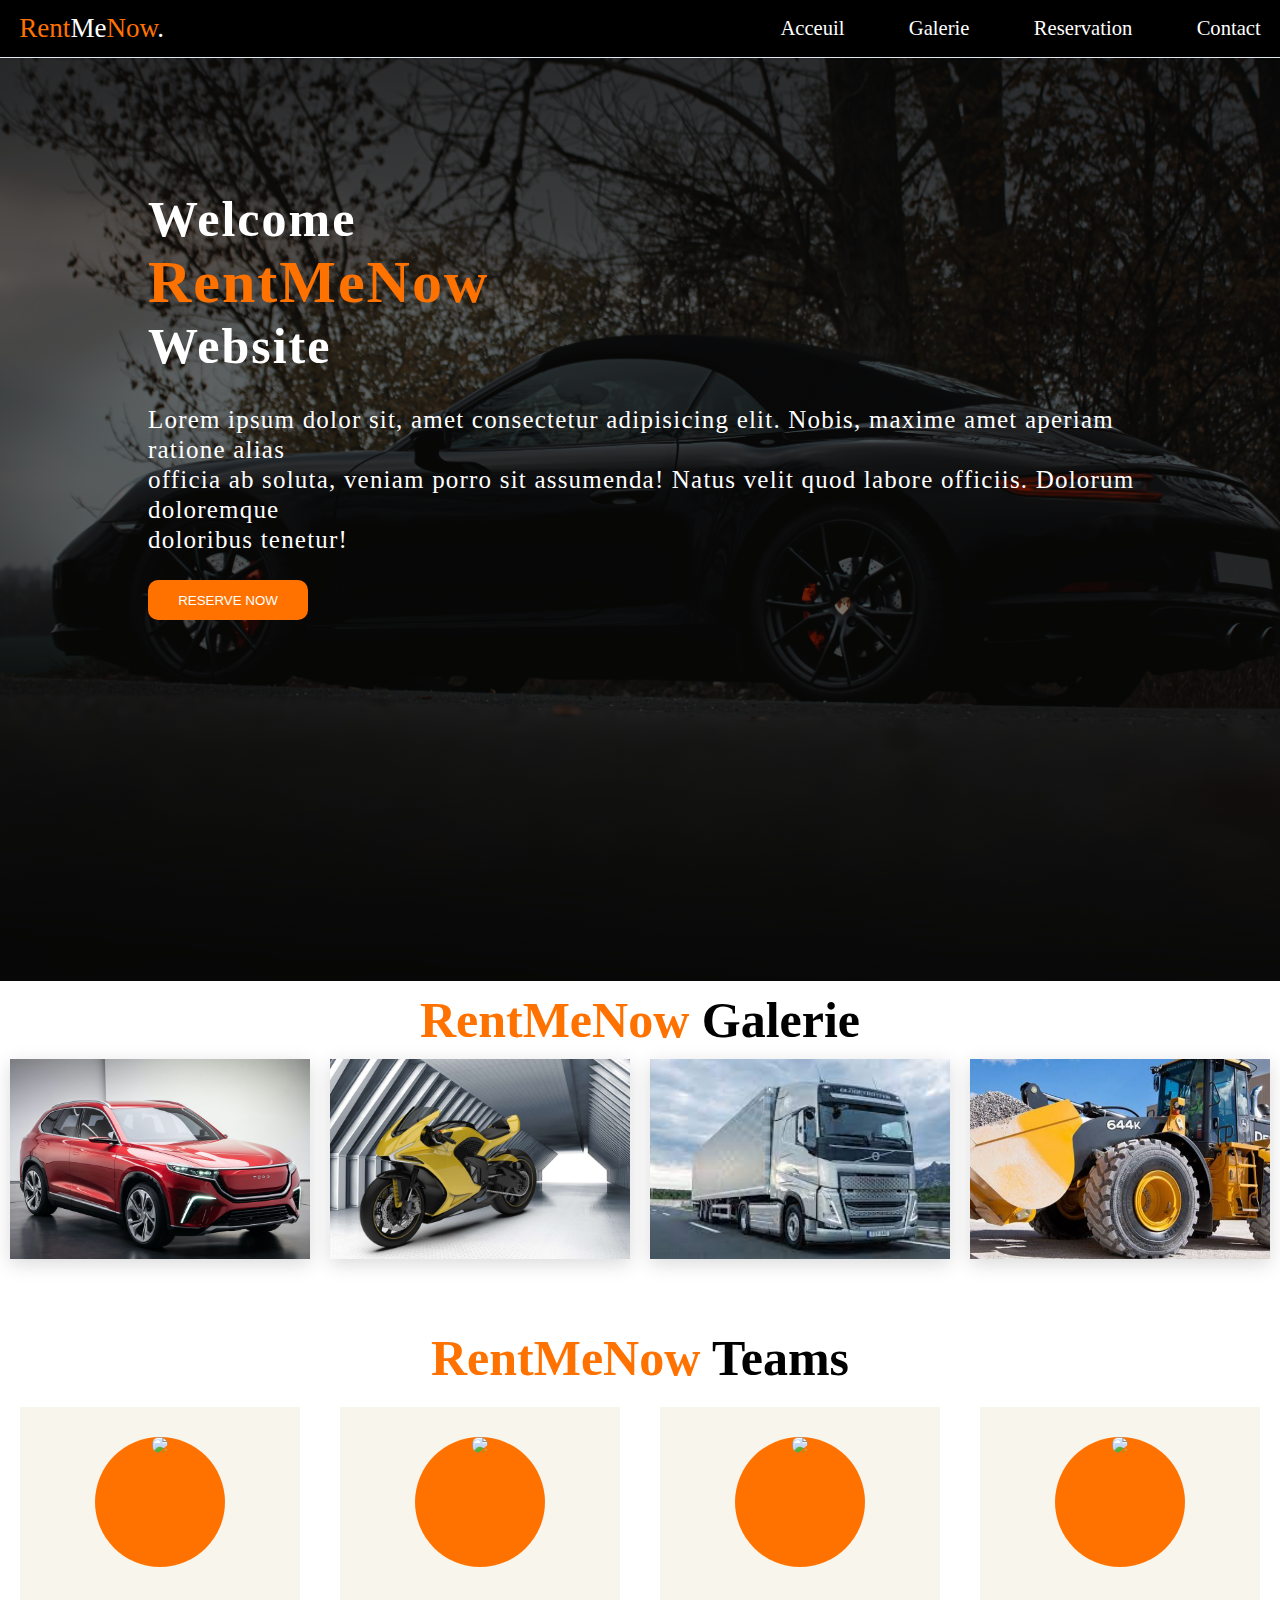
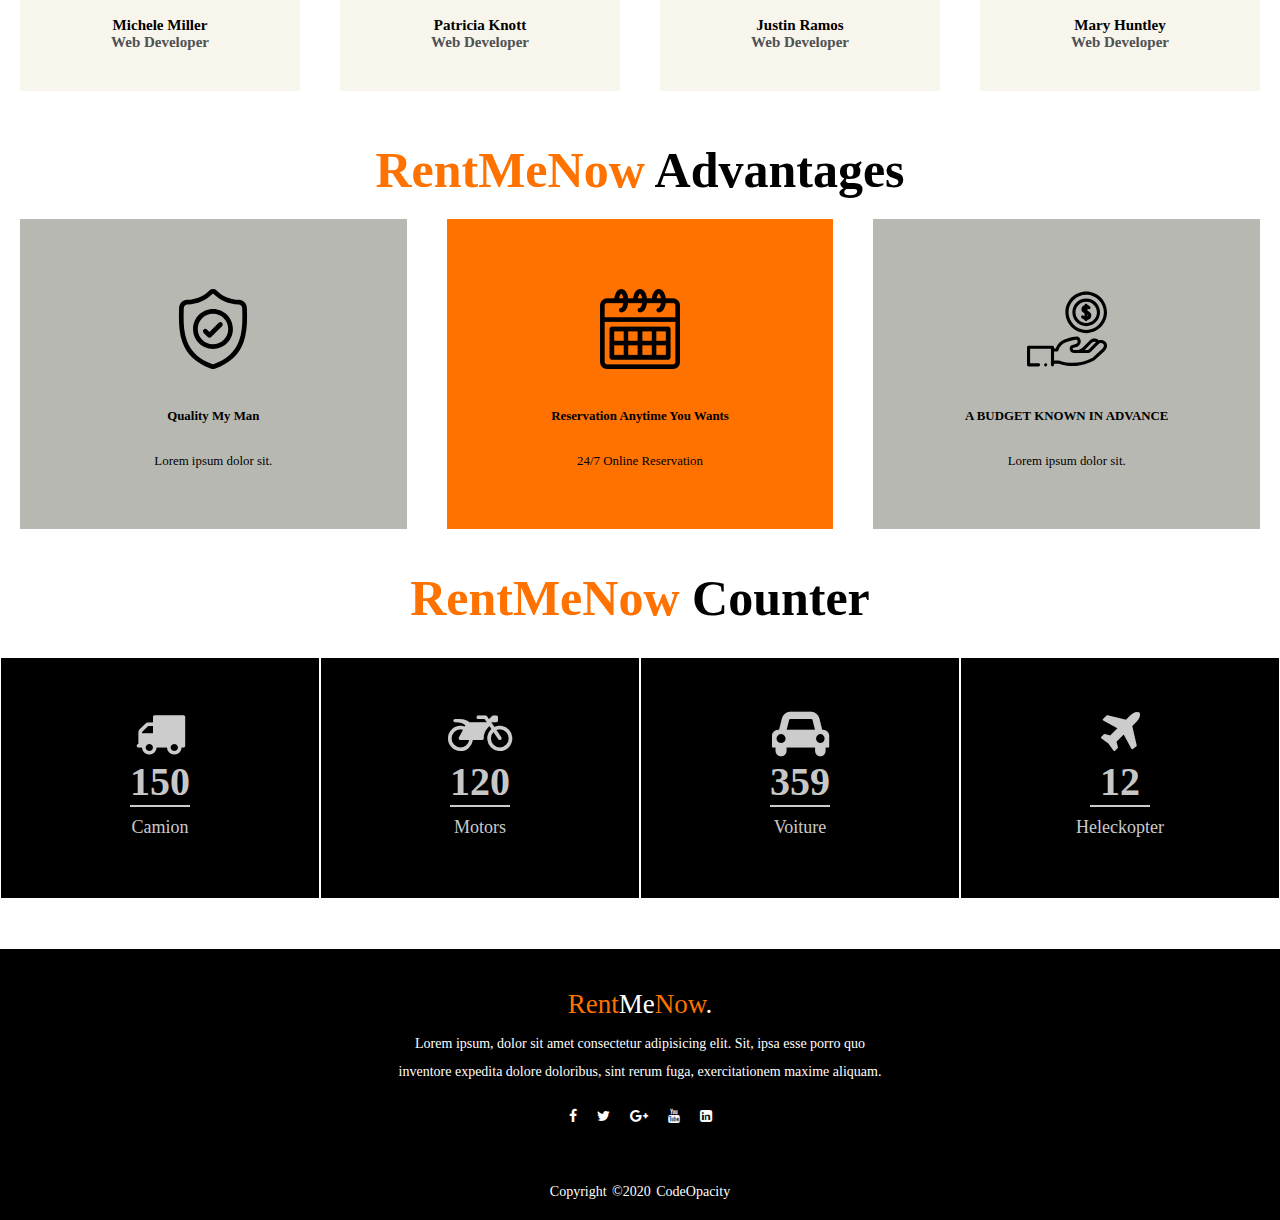
==== index.html @ 8b09c970 "add" ====
<!DOCTYPE html>
<html lang="en">

<head>
    <!-- Primary Meta Tags -->
    <title>RentMeNow</title>
    <meta name="title" content="RentMeNow">
    <meta name="description"
        content="Site web de location des Vehicules,Voitures,Moto,Camoin,chantier,Engin de chantier,Utilitaire">

    <!-- Open Graph / Facebook -->
    <meta property="og:type" content="website">
    <meta property="og:url" content="https://metatags.io/">
    <meta property="og:title" content="RentMeNow">
    <meta property="og:description"
        content="Site web de location des Vehicules,Voitures,Moto,Camoin,chantier,Engin de chantier,Utilitaire">
    <meta property="og:image"
        content="https://metatags.io/assets/meta-tags-16a33a6a8531e519cc0936fbba0ad904e52d35f34a46c97a2c9f6f7dd7d336f2.png">

    <!-- Twitter -->
    <meta property="twitter:card" content="summary_large_image">
    <meta property="twitter:url" content="https://metatags.io/">
    <meta property="twitter:title" content="RentMeNow">
    <meta property="twitter:description"
        content="Site web de location des Vehicules,Voitures,Moto,Camoin,chantier,Engin de chantier,Utilitaire">
    <meta property="twitter:image"
        content="https://metatags.io/assets/meta-tags-16a33a6a8531e519cc0936fbba0ad904e52d35f34a46c97a2c9f6f7dd7d336f2.png">
    <meta charset="UTF-8">
    <meta http-equiv="X-UA-Compatible" content="IE=edge">
    <meta name="viewport" content="width=device-width, initial-scale=1.0">
    <title>Document</title>
    <link rel="stylesheet" href="./css/style.css ">
    <link rel="stylesheet" href="./css/Other.css">
    <link rel="stylesheet" href="https://stackpath.bootstrapcdn.com/font-awesome/4.7.0/css/font-awesome.min.css"
        integrity="sha384-wvfXpqpZZVQGK6TAh5PVlGOfQNHSoD2xbE+QkPxCAFlNEevoEH3Sl0sibVcOQVnN" crossorigin="anonymous">


    <!-- <link rel="stylesheet" href="/css/acceuil.css"> -->
    <script src="https://kit.fontawesome.com/a076d05399.js"></script>


</head>

<body>
    <div class="body">
        <header class="header">
            <nav class="navbar">
                <a href="#" class="nav-logo">Rent<span>Me</span>Now<span>.</span></a>
                <ul class="nav-menu">
                    <li class="nav-item">
                        <a href="#" class="nav-link">Acceuil</a>
                    </li>
                    <li class="nav-item">
                        <a href="galerie.html" class="nav-link">Galerie</a>
                    </li>
                    <li class="nav-item">
                        <a href="reservation.html" class="nav-link">Reservation</a>
                    </li>
                    <li class="nav-item">
                        <a href="contact.html" class="nav-link">Contact</a>
                    </li>
                </ul>
                <div class="hamburger">
                    <!-- <span class="bar"></span> -->
                    <span class="bar"></span>
                    <span class="bar"></span>
                </div>
            </nav>
        </header>
        <div class="content">
            <h1>Welcome <br><span>RentMeNow</span><br>Website</h1>
            <p class="par">Lorem ipsum dolor sit, amet consectetur adipisicing elit. Nobis, maxime amet aperiam ratione
                alias<br>
                officia ab soluta, veniam porro sit assumenda! Natus velit quod labore officiis. Dolorum doloremque<br>
                doloribus tenetur!</p>
            <button class="cn"><a href="reservation.html">RESERVE NOW</a></button>
        </div>
    </div>
    <div class="section2">
        <h1><span>RentMeNow</span> Galerie</h1>
        <div class="main">
            <a href="/pages/galerie.html#voiture">
                <div class="div1">
                    <div class="contenant">
                        <img src="/images/2.jpg" alt="image">
                        <div class="texte_centrer image__overlay">
                            <div class="image__title">Dacia</div>
                            <p class="image__description">Lorem, ipsum dolor adipisicing elit.</p>
                        </div>
                    </div>
                </div>
            </a>
            <a href="/pages/galerie.html#moto">
                <div class="div1">
                    <div class="contenant">
                        <img src="/images/moto1.jpg" alt="image">
                        <div class="texte_centrer image__overlay">
                            <div class="image__title">Moto</div>
                            <p class="image__description">Lorem, ipsum dolor adipisicing elit.</p>
                        </div>
                    </div>
                </div>
            </a>
            <a href="/pages/galerie.html#camion">
                <div class="div1">
                    <div class="contenant">
                        <img src="/images/camion.jfif" alt="image">
                        <div class="texte_centrer image__overlay">
                            <div class="image__title">Camion</div>
                            <p class="image__description">Lorem, ipsum dolor adipisicing elit.</p>
                        </div>
                    </div>
                </div>
            </a>
            <a href="/pages/galerie.html#chantier">
                <div class="div1">
                    <div class="contenant">
                        <img src="/images/engin de chantier.jpeg" alt="image">
                        <div class="texte_centrer image__overlay">
                            <div class="image__title">Chantier</div>
                            <p class="image__description">Lorem, ipsum dolor adipisicing elit.</p>
                        </div>
                    </div>
                </div>
            </a>
        </div>
    </div>
    <div class="container">
        <h1 class="titre"><span class="pssudo">RentMeNow</span> Teams</h1>
        <div class=" all">
            <div class="row1">
                <div class="our-team">
                    <div class="picture">
                        <img class="img-fluid" src="https://picsum.photos/130/130?image=1027">
                    </div>
                    <div class="team-content">
                        <h3 class="name">Michele Miller</h3>
                        <h4 class="title">Web Developer</h4>
                    </div>

                </div>
            </div>
            <div class="row1">
                <div class="our-team">
                    <div class="picture">
                        <img class="img-fluid" src="https://picsum.photos/130/130?image=839">
                    </div>
                    <div class="team-content">
                        <h3 class="name">Patricia Knott</h3>
                        <h4 class="title">Web Developer</h4>
                    </div>
                </div>
            </div>
            <div class="row1">
                <div class="our-team">
                    <div class="picture">
                        <img class="img-fluid" src="https://picsum.photos/130/130?image=856">
                    </div>
                    <div class="team-content">
                        <h3 class="name">Justin Ramos</h3>
                        <h4 class="title">Web Developer</h4>
                    </div>
                </div>
            </div>
            <div class="row1">
                <div class="our-team">
                    <div class="picture">
                        <img class="img-fluid" src="https://picsum.photos/130/130?image=836">
                    </div>
                    <div class="team-content">
                        <h3 class="name">Mary Huntley</h3>
                        <h4 class="title">Web Developer</h4>
                    </div>
                    <ul class="social">
                </div>
            </div>
        </div>
    </div>

    <section class="advantages">
        <h1><span>RentMeNow</span> Advantages</h1>
        <div class="items">
            <div class="item">
                <img src="/images/icons/shield.svg" alt="Shield Icon"></img>
                <h4>
                    Quality My Man
                </h4>
                <p>Lorem ipsum dolor sit.</p>

            </div>
            <div class="item ITEM">
                <img src="/images/icons/calendar.png" alt="calendar"></img>
                <h4>Reservation Anytime You Wants</h4>
                <p>24/7 Online Reservation</p>

            </div>
            <div class="item">
                <img src="/images/icons/hand.svg" alt="ICON"></img>
                <h4>
                    A BUDGET KNOWN IN ADVANCE
                </h4>
                <p>Lorem ipsum dolor sit.</p>

            </div>
        </div>

    </section>

    <div id="projectFacts" class="sectionClass">
        <h1><span>RentMeNow</span> Counter</h1>
        <div class="fullWidth eight columns">
            <div class="projectFactsWrap ">
                <div class="item wow fadeInUpBig animated animated">

                    <i class="fa fa-truck"></i>
                    <p id="number1" class="number">150</p>
                    <span></span>
                    <p>Camion</p>
                </div>
                <div class="item wow fadeInUpBig animated animated">
                    <i class="	fa fa-motorcycle"></i>
                    <p id="number2" class="number">120</p>
                    <span></span>
                    <p>Motors</p>
                </div>
                <div class="item wow fadeInUpBig animated animated">
                    <i class="	fa fa-automobile"></i>
                    <p id="number3" class="number">359</p>
                    <span></span>
                    <p>Voiture</p>
                </div>
                <div class="item wow fadeInUpBig animated animated">
                    <i class="	fa fa-plane"></i>
                    <p id="number4" class="number">12</p>
                    <span></span>
                    <p>Heleckopter</p>
                </div>
            </div>
        </div>
    </div>



    <footer>
        <div class="footer-content">
            <a href="#" class="nav-logo">Rent<span>Me</span>Now<span>.</span></a>
            <P>Lorem ipsum, dolor sit amet consectetur adipisicing elit. Sit, ipsa esse porro quo inventore
                expedita
                dolore doloribus, sint rerum fuga, exercitationem maxime aliquam.</P>
            <ul class="sociales">
                <li><a href="#"><i class="fa fa-facebook"></i></a></li>
                <li><a href="#"><i class="fa fa-twitter"></i></a></li>
                <li><a href="#"><i class="fa fa-google-plus"></i></a></li>
                <li><a href="#"><i class="fa fa-youtube"></i></a></li>
                <li><a href="#"><i class="fa fa-linkedin-square"></i></a></li>
            </ul>
        </div>
        <div class="footer-bottom">
            <p>copyright &copy;2020 codeOpacity</p>
        </div>
    </footer>
    <script src="/js/index.js"></script>

</body>

</html>
---- css/style.css ----
/* @import url('https://fonts.googleapis.com/css2?family=Roboto:ital,wght@0,500;1,400&display=swap'); */

* {
    margin: 0;
    padding: 0;
    box-sizing: border-box;
}

html {
    font-size: 80.5%;
    /* font-family: 'Roboto', sans-serif; */
}
.body{
    width: 100%;
    background:linear-gradient(to top,rgba(0,0,0,0.5)50%,rgba(0,0,0,0.5)50%),url(/images/calvin-dahne-WX9bvBTUzB4-unsplash.jpg);
    background-position: center;
    background-size: cover;
    height:109vh;
    
}


.body .content{
    width: 80%;
    height:auto;
    margin: auto;
    color: #fff;
    position: relative;
    margin-left: auto;
    margin-right:auto;
    top: 10%;
}
.content .par{
    padding-left: 20px;
    padding-bottom: 25px;
    font-family:roboto;
    letter-spacing: 1.2px;
    line-height: 30px;
    color: #fff;
    font-size: 25px;
}
.content h1{
    font-family:'Times New Roman';
    font-size: 50px;
    padding-left: 20px;
    padding-top: 9%;
    letter-spacing: 2px;
    color: #fff;
    margin-bottom: 30px;
}
.content .cn{
    width: 160px;
    height: 40px;
    background:#ff7200;
    border: none;
    margin-bottom: 10px;
    margin-left: 20px;
    font-size: 18ox;
    border-radius: 10px;
    cursor: pointer;
    transition: .4s ease;
}
.content .cn a{
    text-decoration: none;
    color:white;
    transition: .3s ease;
}
.cn:hover{
    background-color: #fff;


}
.cn:hover a{
    color: #ff7200;
    

} 
.content span{
    color: #ff7200;
    font-size: 60px;
}
.form{
    width: 250px;
    height: 380px;
    background: linear-gradient(to top,rgba(0,0,0,.8)50%,rgba(0,0,0,.8)50%);
    position: absolute;
    top: 15%;
    left: 870px;;
    border-radius: 10px;
    padding: 25px;

}
.form h2{
    width: 220px;
    font-family: sans-serif;
    text-align: center;
    color: #ff7200;
    font-size: 22px;
    background-color: #fff;
    border-radius: 10px;
    margin: 2px;
    padding: 8px;

    
}
.form input{
    width: 240px;
    height: 35px;
    background: transparent;
    border-bottom: 1px solid #ff7200;
    border-top: none;
    border-right: none;
    border-left: none;
    color: #fff;
    font-size: 15px;
    letter-spacing: 1px;
    margin-top:30px;
    font-family: sans-serif;
}
.form input:focus{
    outline:none;
}
::placeholder{
    color: #fff;
    font-family:Arial, Helvetica, sans-serif;
}
.btnn{
    width: 240px;
    height: 40px;
    background: #ff7200;
    border: none;
    margin-top: 30px;
    font-size: 18px;
    border-radius: 10px;
    cursor: pointer;
    color: #fff;
    transition: 0.4s ease;
}
.btnn:hover{
    background: #fff;
    color: #ff7200;

}
.btnn a{
    text-decoration: none;
    color: #000;
    font-weight: bold;
}
.form .link{
    font-family: Arial, Helvetica, sans-serif;
    font-size: 17px;
    padding-top: 20px;
    text-align: center;
}
.form .link a{
    text-decoration: none;
    color: #ff7200;

}
.liw{
    padding-top: 15px;
    padding-bottom:10px;
    text-align: center;
}
.icons a{
    text-decoration: none;
    color: #fff;

}
.fab{
    color: #fff;
    font-size: 30px;
    padding-left: 15px;
    padding-top: 5px;
}
.fab:hover{
    color: #ff7200;
}
#icon{
    /* display: none; */
    font-size: 50px;
    color: white;
    margin-top: 200px;
}













.main{
    margin-bottom: 40px;
    width: 100%;
    display: flex;
    /* justify-content: space-evenly; */
    justify-content: space-around;
/* justify-content: space-between; */
    flex-wrap: wrap;
    
}
.div1{
    
    width: 300px;;
    height: 200px;
    margin-bottom: 30px;
    /* border: solid 2px black; */
    background-color: #ffF;
    display: flex;
    flex-direction:column;
    
}
.section2{
    width: 100%;
    justify-content: center;
}
.section2 span{
    color: #ff7200;
}
.section2 h1{
    text-align: center;
    font-weight: bold;
    font-size: 50px;
    margin: 10px 0 10px 0px;
}
.sectionClass span{
    color: #ff7200;
}
.sectionClass h1{
    text-align: center;
    font-weight: bold;
    font-size: 50px;
}
.advantages span{
    color: #ff7200;
}
.advantages h1{
    text-align: center;
    font-weight: bold;
    font-size: 50px;
}




.contenant {
    position: relative;
    text-align: center;
    color:white;
  }
  .container span{
    color: #ff7200;
}
.container h1{
    text-align: center;
    font-weight: bold;
    font-size: 50px;
}

  .texte_centrer {
   
    background-color: rgba(22, 20, 20, 0.5);
    /* font-size: 20px; */
    /* font-weight: bold; */
    position: absolute;
    top: 50%;
    left: 50%;
    transform: translate(-50%, -50%);
    justify-content: center;
    align-items: center;
    width: 100%;
    height: 100%;
    display: flex;
    flex-direction: column
  }
  .contenant img{
    box-shadow: 0px 5px 18px rgb(0 0 0 / 15%);
    width: 300px;
    height: 200px;
    object-fit: cover;
    background-color: rgba(22, 20, 20, 0.5);
  }
  .image__overlay{
      position: absolute;
      /* top: 0;
      left: 0; */
      width: 100%;
      height: 100%;
      background: rgba(0, 0, 0, 0.6);
      color: #ffF;
      /* font-family:'Quicksand',sans-serif; */
      display: flex;
      flex-direction: column;
      align-items: center;
      justify-content: center;
      opacity:0 ;
      transition: opacity 0.5s;
  }
  .image__overlay >*{
      transition: transform 0.5s;
  }
  .image__overlay:hover{
    opacity:1.3 ;
  }
  .image__title{
      font-size: 2em;
      font-weight: bold;
  }
  .image__description{
      font-weight: 1.25em;
      margin-top: 0.25em;
  }




  .all{
    display: flex;
    flex-direction: row;
  }
  .row1{
      width:25%;
      margin: 20px ;
  }
  .our-team {
    padding: 30px 0 40px;
    margin-bottom: 30px;
    background-color: #f7f5ec;
    text-align: center;
    overflow: hidden;
    position: relative;
  }
  
  .our-team .picture {
    display: inline-block;
    height: 130px;
    width: 130px;
    margin-bottom: 50px;
    z-index: 1;
    position: relative;
  }
  
  .our-team .picture::before {
    content: "";
    width: 100%;
    height: 0;
    border-radius: 50%;
    background-color: #ff7200;
    position: absolute;
    bottom: 135%;
    right: 0;
    left: 0;
    opacity: 0.9;
    transform: scale(3);
    transition: all 0.3s linear 0s;
  }
  
  .our-team:hover .picture::before {
    height: 100%;
  }
  
  .our-team .picture::after {
    content: "";
    width: 100%;
    height: 100%;
    border-radius: 50%;
    background-color: #ff7200;
    position: absolute;
    top: 0;
    left: 0;
    z-index: -1;
  }
  
  .our-team .picture img {
    width: 100%;
    height: auto;
    border-radius: 50%;
    transform: scale(1);
    transition: all 0.9s ease 0s;
  }
  
  .our-team:hover .picture img {
    box-shadow: 0 0 0 14px #f7f5ec;
    transform: scale(0.7);
  }
  
  .our-team .title {
    display: block;
    font-size: 15px;
    color: #4e5052;
    text-transform: capitalize;
  }
  
  .our-team .social {
    width: 100%;
    padding: 0;
    margin: 0;
    background-color: #1369ce;
    position: absolute;
    bottom: -100px;
    left: 0;
    transition: all 0.5s ease 0s;
  }
  
  .our-team:hover .social {
    bottom: 0;
  }
  
  .our-team .social li {
    display: inline-block;
  }
  
  .our-team .social li a {
    display: block;
    padding: 10px;
    font-size: 17px;
    color: white;
    transition: all 0.3s ease 0s;
    text-decoration: none;
  }
  
  .our-team .social li a:hover {
    color: #1369ce;
    background-color: #f7f5ec;
  }
  





.sectionClass {
    padding: 20px 0px 50px 0px;
    position: relative;
    display: block;
  }
  
  .fullWidth {
    width: 100% !important;
    display: table;
    float: none;
    padding: 0;
    min-height: 1px;
    height: 100%;
    position: relative;
  }
  
  
  .sectiontitle {
    background-position: center;
    margin: 30px 0 0px;
    text-align: center;
    min-height: 20px;
  }
  
  .sectiontitle h2 {
    font-size: 30px;
    color: #222;
    margin-bottom: 0px;
    padding-right: 10px;
    padding-left: 10px;
  }
  
  
  .headerLine {
    width: 160px;
    height: 2px;
    display: inline-block;
    background: #101F2E;
  }
  
  
  .projectFactsWrap{
      display: flex;
    margin-top: 30px;
    flex-direction: row;
    flex-wrap: wrap;
  }
  
  
  #projectFacts .fullWidth{
    padding: 0;
  }
  
  .projectFactsWrap .item{
    width: 25%;
    height: 100%;
    padding: 50px 0px;
    text-align: center;
    border: 1px solid white;
  }
  
  .projectFactsWrap .item{
    background:black;
  }
  
  
  .projectFactsWrap .item p.number{
    font-size: 40px;
    padding: 0;
    font-weight: bold;
  }
  
  .projectFactsWrap .item p{
    color: rgba(255, 255, 255, 0.8);
    font-size: 18px;
    margin: 0;
    padding: 10px;
    font-family: 'Open Sans';
  }
  
  
  .projectFactsWrap .item span{
    width: 60px;
    background: rgba(255, 255, 255, 0.8);
    height: 2px;
    display: block;
    margin: 0 auto;
  }
  
  
  .projectFactsWrap .item i{
    vertical-align: middle;
    font-size: 50px;
    color: rgba(255, 255, 255, 0.8);
  }
  
  
  .projectFactsWrap .item:hover i, .projectFactsWrap .item:hover p{
    color: #ff7200;
  }
  
  .projectFactsWrap .item:hover span{
    background: #ff7200;
  }
  
  @media (max-width: 786px){
    .projectFactsWrap .item {
       flex: 0 0 50%;
    }
  }
  
  .advantages {
    display: flex;
    flex-direction: column;
    justify-content: center;
    /* margin: 100px 150px; */
}

.advantages .item {
    flex: 30%;
    background: #b8b8b2;
    display: flex;
    align-items: center;
    flex-direction: column;
    padding: 50px;
    margin: 20px;
    width: 100%;
}
.advantages .item h4{
    margin:20px 0;
    text-align: center;
}
.advantages .item p{
    margin:10px 0;
    text-align: center;
}
.advantages .item img {
    width: 80px;
    margin: 20px;
}
.advantages .items{
    display: flex;
    justify-content:space-around;
    flex-wrap: wrap;
   
}
.advantages .items .ITEM{
    background-color: #ff7200;
}






  
@media only screen and (max-width: 768px) {
    .content h1{
        font-size: 30px;
    }
    .content span{
        font-size: 40px;
    }
    .section2 h1{
        font-size: 30px;
    }
    
    .sectionClass h1{
        font-size: 30px;
    }
   
    .advantages h1{
        font-size: 30px;
    }
    .container h1{
        font-size: 30px;
    }
    

    .body .content{
        top:10%;
    }
    .content .par{
        font-size:16px;
    }
    .section2 h1{
        font-size: 30px;
    }
    .all{

        display: flex;
        flex-direction: column;
        flex-wrap: wrap;
        justify-content: center;
    }
    .row1{
        width: 90%;
    }
    .advantages{
        flex-direction: column;
    }
    .advantages .adv{
        width: 90%;
    }
    
}
---- css/Other.css ----
*{
    margin: 0;
    padding: 0;
    box-sizing:border-box ;
}
html {
    font-size: 80.5%;
    /* font-family: 'Roboto', sans-serif; */
}
/* header*/
.header{
    border-bottom: 1px solid #E2E8F0;
    position: fixed;
    width: 100%;
    z-index: 999;
    background-color: black;
}
li {
    list-style: none;
}

a {
    text-decoration: none;
}
.navbar {
    display: flex;
    justify-content: space-between;
    align-items: center;
    padding: 1rem 1.5rem;
}
.hamburger {
    display: none;
}

.bar {
    display: block;
    width: 25px;
    height: 3px;
    margin: 5px auto;
    -webkit-transition: all 0.3s ease-in-out;
    transition: all 0.3s ease-in-out;
    background-color: #101010;
}
.nav-menu {
    display: flex;
    justify-content: space-between;
    align-items: center;
}

.nav-item {
    margin-left: 5rem;
}

.nav-link{
    font-size: 1.6rem;
    font-weight: 400;
    color: #fff;
}

.nav-link:hover{
    color: #ff7200;
}

.nav-logo {
    font-size: 2.1rem;
    font-weight: 500;
    font-family: cursive;
    color: #ff7200;
}
span{
    color: white;
}
/*fin header*/
/*foooooooooter*/
footer{
    bottom: 0;
    left: 0;
    right: 0;
    background: #000;
    height: auto;
    width: 100%;
    font-family:"poppins";
    padding-top: 40px;
    color: #fff;
    display: flex;
    flex-direction: column;
    align-items: center;
}
.footer-content{
    display: flex;
    align-items: center;
    justify-content: center;
    flex-direction: column;
    text-align: center;
}
.footer-content h3{
    font-size: 30px;
    font-weight:500;
    text-transform: capitalize;
    line-height: 3rem;
    color:#ff7200;
} 
.footer-content p{
    color: #ffF;
    max-width: 500px;
    margin:10px auto;
    line-height: 28px;
    font-size: 14px;
    font-family:roboto;
} 
.sociales{
    list-style: none;
    display: flex;
    align-items: center;
    justify-content: center;
    margin: 1rem 0 3rem 0;
}
.sociales li{
    margin: 0 10px;
}
.sociales a{
    font: size 50px;;
    text-decoration:none;
    color: #fff;
}
.sociales a i{
    font-size: 1.1rem;
    transition: color .4s ease;
}
.sociales a:hover i{
    color:#ff7200;
}
.footer-bottom{
    background: #000;
    width: 30vh;
    padding:20px 0;
    text-align: center;
}
.footer-bottom p{
    font-size: 14px;
    word-spacing: 2px;
    text-transform:capitalize;
}
.footer-bottom span{
   text-transform: uppercase;
   opacity: .4;
   font-weight: 200;
}
/*fin fooooter*/
  
@media only screen and (max-width: 768px) {
    /*header*/
    .nav-menu {
        position: fixed;
        left: -100%;
        top: 4rem;
        /* bottom: 50%; */
        z-index: 999;
        flex-direction: column;
        background-color: #fff;
        width: 100%;
        /* border-radius: 10px; */
        text-align: center;
        transition: 0.3s;
        box-shadow:
            0 10px 27px rgba(0, 0, 0, 0.05);
    }
    .nav-link{
        font-size: 1.6rem;
        font-weight: 400;
        color: #000;
    }
    .nav-link:hover{
        font-size: 1.8rem;
        font-weight: 400;
        color: #ff7200;
    }

    .nav-menu.active {
        left: 0;
    }

    .nav-item {
        margin: 2.5rem 0;
    }

    .hamburger {
        color: white;
        background: white;
        display: block;
        cursor: pointer;
    }
    /*fin header*/
    
}
---- css/acceuil.css ----
*{
    margin: 0 ;
    padding:0 ;
}
body{
    width: 100%;
    background:linear-gradient(to top,rgba(0,0,0,0.5)50%,rgba(0,0,0,0.5)50%),url(/images/calvin-dahne-WX9bvBTUzB4-unsplash.jpg);
    background-position: center;
    background-size: cover;
    height:109vh;
    
}
/* .navbar{
    width: 1200px;
    height: 75px;
    margin: auto;
} */
.icon{
    width: 200px;
    float: left;
    height: 70px;
}
.logo{
    color: #ff7200;
    font-size: 35px;
    font-family: Arial;
    padding-left: 20px;
    float:left;
    padding-top: 10px;



}
.menu{
    width: 400px;
    float:left;
    height: 70px;

}
ul{
    float: left;
    display: flex;
    justify-content: center;
    align-items: center;
}
ul li{
    list-style: none;
    margin-left: 62px;
    margin-top: 27px;
    font-size: 14px;

}
ul li a{
    text-decoration: none;
    color: #fff;
    font-family: arial;
    font-weight: bold;
    transition: 0.4s ease-in-out;
}
ul li a:hover{
    color:#ff7200;
}
.search{
    width: 330px;
    float: left;
    margin-left: 270px;
    /* margin-top:10px; */

}
.srch{
    font-family: 'Times New Roman';
    width: 200px;
    height: 40px;
    background:transparent;
    border:1px solid #ff7200;
    margin-top :13px;
    color: #fff;
    border-right: none;
    font-size: 16px;
    float:left;
    padding: 1Opx;
    border-bottom-left-radius: 5px;
    border-top-left-radius: 5px;

}
.btn{
    width: 100px;
    height: 40px;
    background:#ff7200;
    border: 2px solid #ff7200;
    margin-top: 13px;
    color: #fff;
    font-size: 15px;
    border-bottom-right-radius: 5px;
    border-top-right-radius: 5px;

}
.btn:focus{
    outline: :none;
}
.srch:focus{
    outline: none;
}.content{
    width: 1200px;
    height:auto;
    margin: auto;
    color: #fff;
    position: relative;
}
.content .par{
    padding-left: 20px;
    padding-bottom: 25px;
    font-family: arial;
    letter-spacing: 1.2px;
    line-height: 30px;
}
.content h1{
    font-family:'Times New Roman';
    font-size: 30px;
    padding-left: 20px;
    padding-top: 9%;
    letter-spacing: 2px;
}
.content .cn{
    width: 160px;
    height: 40px;
    background:#ff7200;
    border: none;
    margin-bottom: 10px;
    margin-left: 20px;
    font-size: 18ox;
    border-radius: 10px;
    cursor: pointer;
    transition: .4s ease;
}
.content .cn a{
    text-decoration: none;
    color:#000;
    transition: .3s ease;
}
.cn:hover{
    background-color: #fff;

}
.content span{
    color: #ff7200;
    font-size: 35px;
}
.form{
    width: 250px;
    height: 380px;
    background: linear-gradient(to top,rgba(0,0,0,.8)50%,rgba(0,0,0,.8)50%);
    position: absolute;
    top: 15%;
    left: 870px;;
    border-radius: 10px;
    padding: 25px;

}
.form h2{
    width: 220px;
    font-family: sans-serif;
    text-align: center;
    color: #ff7200;
    font-size: 22px;
    background-color: #fff;
    border-radius: 10px;
    margin: 2px;
    padding: 8px;

    
}
.form input{
    width: 240px;
    height: 35px;
    background: transparent;
    border-bottom: 1px solid #ff7200;
    border-top: none;
    border-right: none;
    border-left: none;
    color: #fff;
    font-size: 15px;
    letter-spacing: 1px;
    margin-top:30px;
    font-family: sans-serif;
}
.form input:focus{
    outline: :none;
}
::placeholder{
    color: #fff;
    font-family:Arial, Helvetica, sans-serif;
}
.btnn{
    width: 240px;
    height: 40px;
    background: #ff7200;
    border: none;
    margin-top: 30px;
    font-size: 18px;
    border-radius: 10px;
    cursor: pointer;
    color: #fff;
    transition: 0.4s ease;

}
.btnn:hover{
    background: #fff;
    color: #ff7200;

}
.btnn a{
    text-decoration: none;
    color: #000;
    font-weight: bold;
}
.form .link{
    font-family: Arial, Helvetica, sans-serif;
    font-size: 17px;
    padding-top: 20px;
    text-align: center;
}
.form .link a{
    text-decoration: none;
    color: #ff7200;

}
.liw{
    padding-top: 15px;
    padding-bottom:10px;
    text-align: center;
}
.icons a{
    text-decoration: none;
    color: #fff;

}
.fab{
    color: #fff;
    font-size: 30px;
    padding-left: 15px;
    padding-top: 5px;
}
.fab:hover{
    color: #ff7200;
}
#icon{
    /* display: none; */
    font-size: 50px;
    color: white;
    margin-top: 200px;
}
/* .navbar{
    background-color: black;
} */
.navbar-mobile{
    display: none;
}
.toggle-button{
    position: absolute;
    top: .75rem;
    right: 1rem;
    display: flex;
    flex-direction: column;
    justify-content:space-between;
    width: 3Opx;
    height: 21px;
}
.toggle-button .bar{
    height: 3px;
    width: 100%;
    background-color: #fff;
    border-radius: 10px;
}
@media screen and (max-width:480px){
    .h1{
        padding-top: 40%;
    }
    /* .navbar{
        /* display: none; */
    } */
    .navbar-mobile{
        display:block;
    }
    #icon{
        font-size: 50px;
        color: white;
        margin-top: 200px;
    }
    .form{
        width: 250px;
        height: 380px;
        background: linear-gradient(to top,rgba(0,0,0,.8)50%,rgba(0,0,0,.8)50%);
        position: absolute;
        top: 50%;
        margin-left: 10px;
        /* left: 870px;; */
        border-radius: 10px;
        padding: 25px;
    
    }
    .main{
        width: 100%;
        background:linear-gradient(to top,rgba(0,0,0,0.5)50%,rgba(0,0,0,0.5)50%),url(/images/vincent-guth-vL8pQQERCwg-unsplash.jpg);
        background-position: center;
        background-size: cover;
        height:800px;
        
    }
    .search{
        display: none;
    }
    .h1{
        padding-top: 40%;
    }
    
.menu{
    width: 400px;
    float:left;
    height: 70px;

}
ul{
    margin-top: 20%;
    width: fit-content;
    display: flex;
    flex-direction: column;
    justify-content: center;
    /* align-items: center; */
}
.menu-mobile ul li{
    list-style: none;
    /* margin-left: 62px; */
    margin-top: 27px;
    font-size: 14px;

}
.menu-mobile ul li a{
    text-decoration: none;
    color: #fff;
    font-family: arial;
    font-weight: bold;
    transition: 0.4s ease-in-out;
}
.menu-mobile ul li a:hover{
    color:#ff7200;
}   
.menu-mobile{
    position:fixed;
    left: 0px;
    text-align: center;
    top:0px;
    width: 100vw;
    height: 100vh;
    background-color: black;
    z-index: 999;

}
.icon-bar{
    color: white;
    font-size: 50px;

}
.content{
    width: 100%;
    
}
.toggle-button{
    display: flex;
}
/* .navbar{
    flex-direction: column;
    align-items: flex-start;
} */




    
}
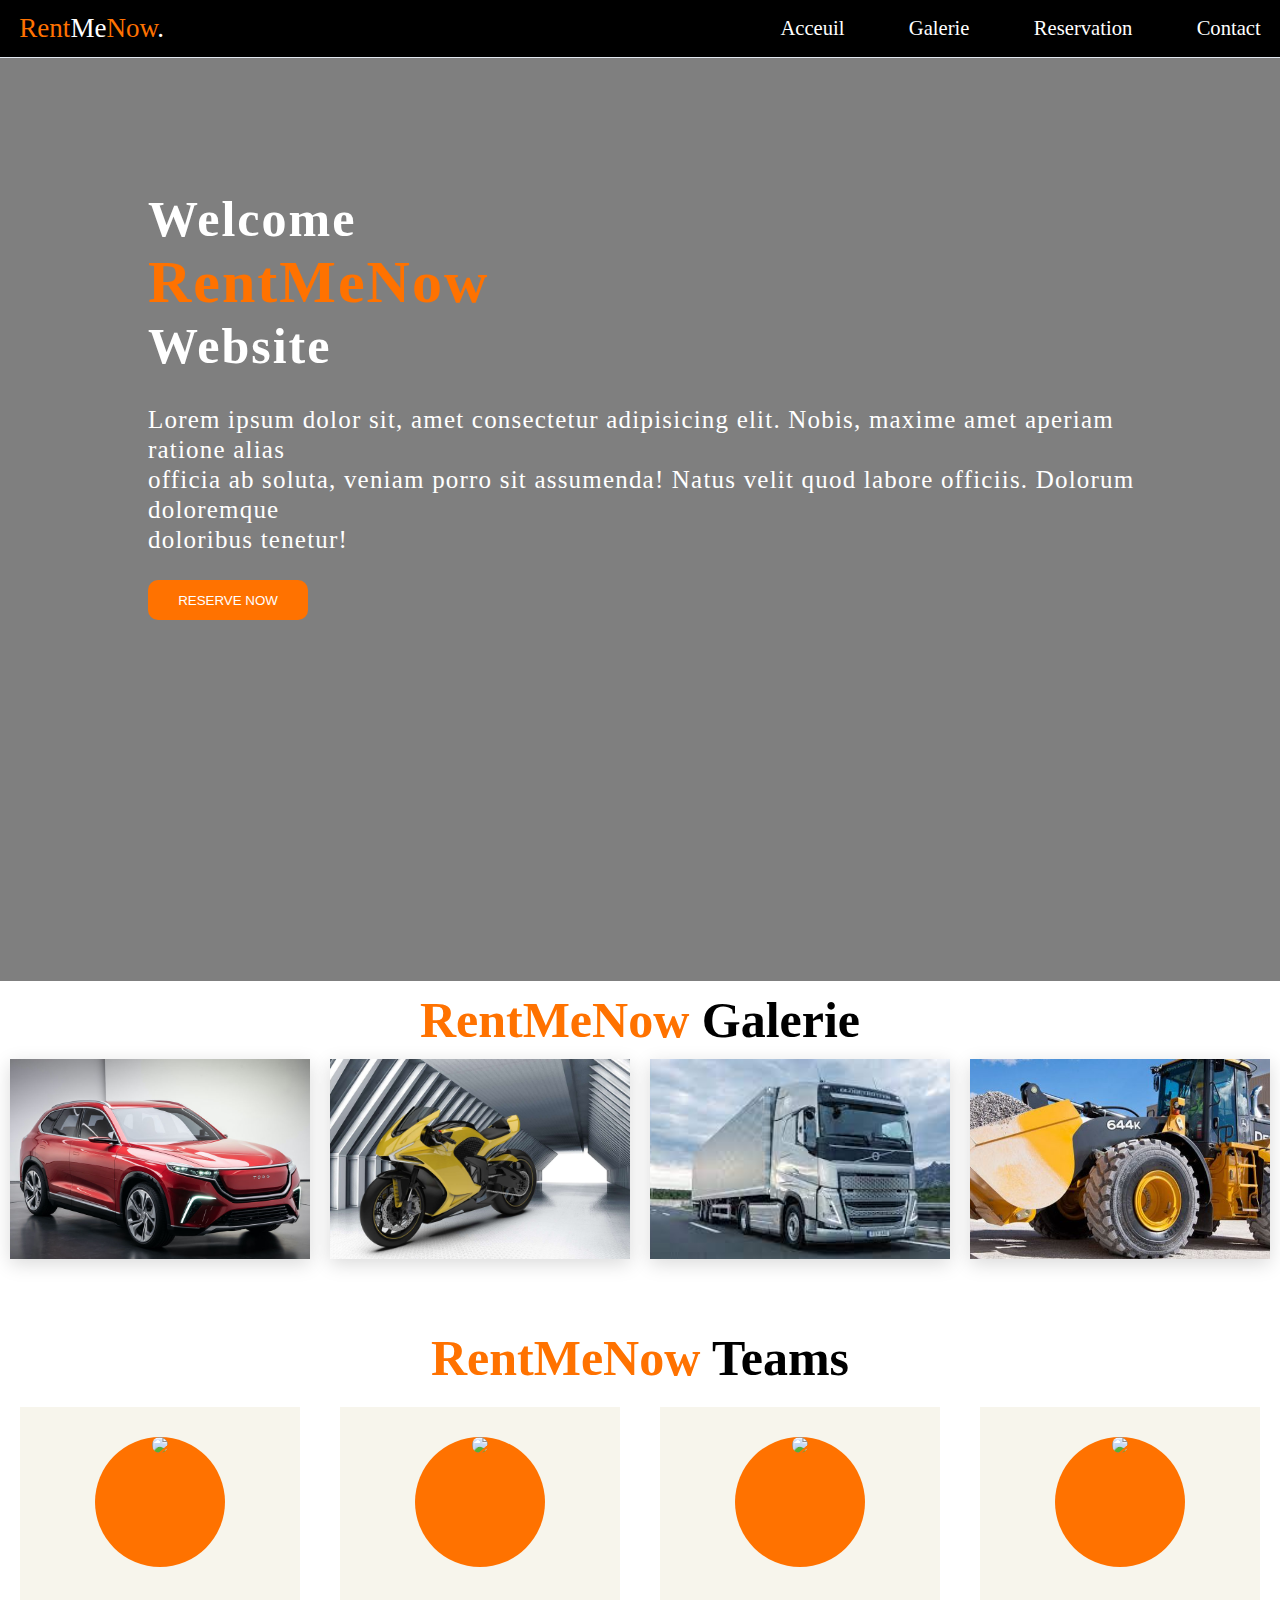
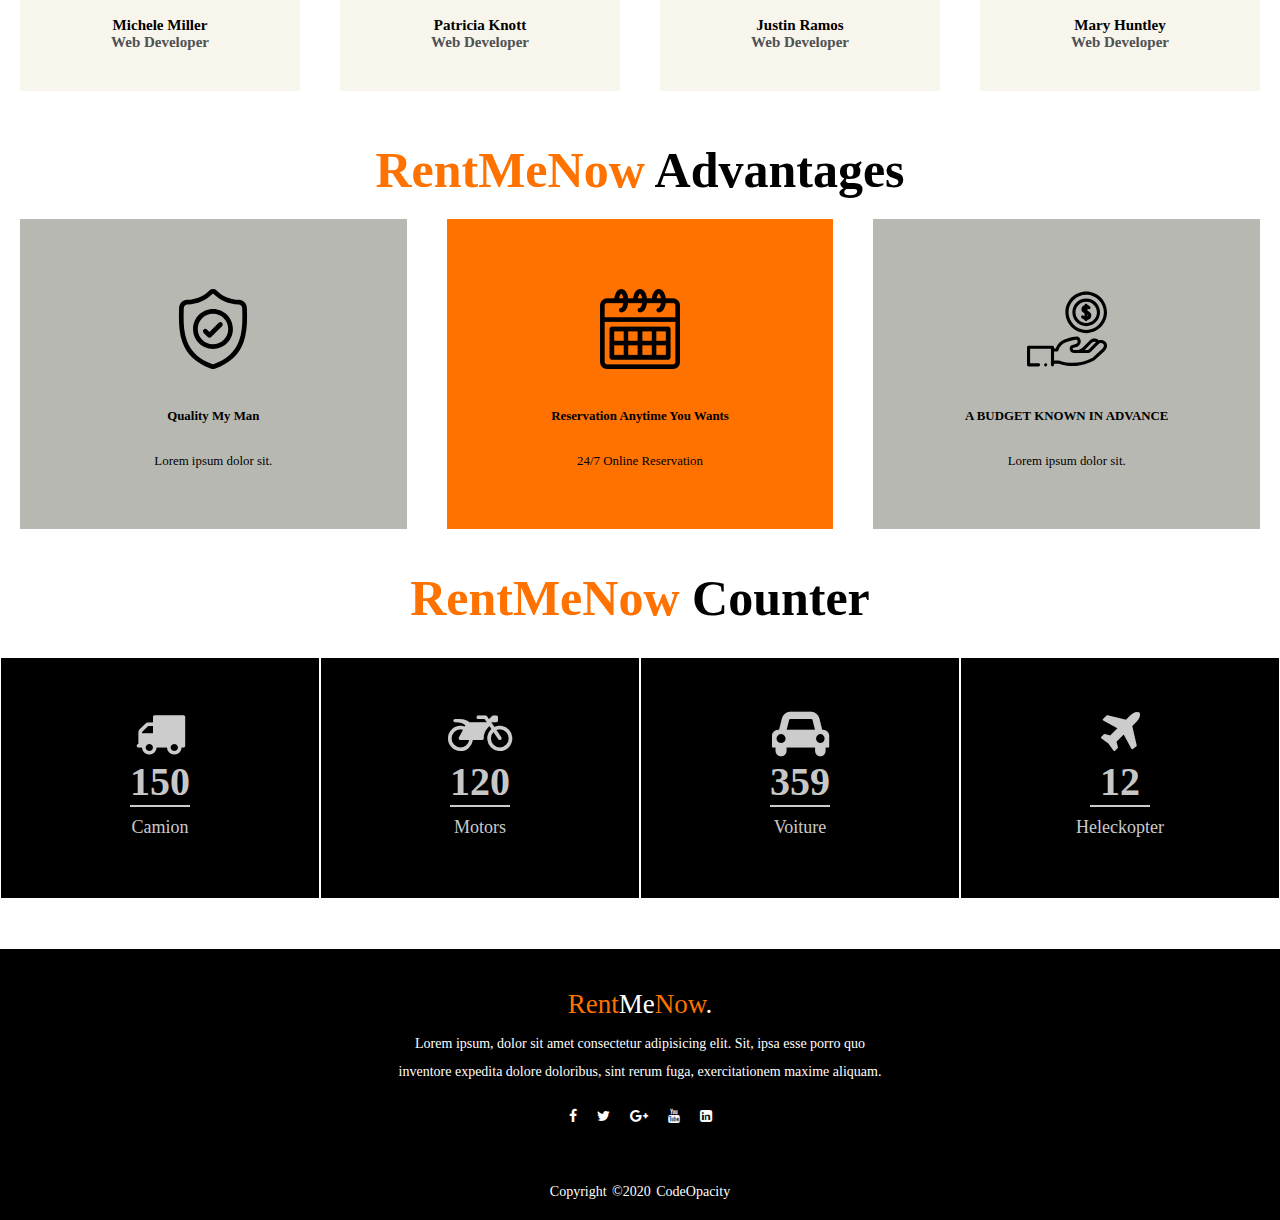
==== commit 6aae298d: "add" ====
--- a/index.html
+++ b/index.html
@@ -82,7 +82,7 @@
             <a href="/pages/galerie.html#voiture">
                 <div class="div1">
                     <div class="contenant">
-                        <img src="/images/2.jpg" alt="image">
+                        <img src="./images/2.jpg" alt="image">
                         <div class="texte_centrer image__overlay">
                             <div class="image__title">Dacia</div>
                             <p class="image__description">Lorem, ipsum dolor adipisicing elit.</p>
@@ -93,7 +93,7 @@
             <a href="/pages/galerie.html#moto">
                 <div class="div1">
                     <div class="contenant">
-                        <img src="/images/moto1.jpg" alt="image">
+                        <img src="./images/moto1.jpg" alt="image">
                         <div class="texte_centrer image__overlay">
                             <div class="image__title">Moto</div>
                             <p class="image__description">Lorem, ipsum dolor adipisicing elit.</p>
@@ -104,7 +104,7 @@
             <a href="/pages/galerie.html#camion">
                 <div class="div1">
                     <div class="contenant">
-                        <img src="/images/camion.jfif" alt="image">
+                        <img src="./images/camion.jfif" alt="image">
                         <div class="texte_centrer image__overlay">
                             <div class="image__title">Camion</div>
                             <p class="image__description">Lorem, ipsum dolor adipisicing elit.</p>
@@ -115,7 +115,7 @@
             <a href="/pages/galerie.html#chantier">
                 <div class="div1">
                     <div class="contenant">
-                        <img src="/images/engin de chantier.jpeg" alt="image">
+                        <img src="./images/engin de chantier.jpeg" alt="image">
                         <div class="texte_centrer image__overlay">
                             <div class="image__title">Chantier</div>
                             <p class="image__description">Lorem, ipsum dolor adipisicing elit.</p>
@@ -181,7 +181,7 @@
         <h1><span>RentMeNow</span> Advantages</h1>
         <div class="items">
             <div class="item">
-                <img src="/images/icons/shield.svg" alt="Shield Icon"></img>
+                <img src="./images/icons/shield.svg" alt="Shield Icon"></img>
                 <h4>
                     Quality My Man
                 </h4>
@@ -189,13 +189,13 @@
 
             </div>
             <div class="item ITEM">
-                <img src="/images/icons/calendar.png" alt="calendar"></img>
+                <img src="./images/icons/calendar.png" alt="calendar"></img>
                 <h4>Reservation Anytime You Wants</h4>
                 <p>24/7 Online Reservation</p>
 
             </div>
             <div class="item">
-                <img src="/images/icons/hand.svg" alt="ICON"></img>
+                <img src="./images/icons/hand.svg" alt="ICON"></img>
                 <h4>
                     A BUDGET KNOWN IN ADVANCE
                 </h4>
--- a/css/style.css
+++ b/css/style.css
@@ -12,7 +12,7 @@
 }
 .body{
     width: 100%;
-    background:linear-gradient(to top,rgba(0,0,0,0.5)50%,rgba(0,0,0,0.5)50%),url(/images/calvin-dahne-WX9bvBTUzB4-unsplash.jpg);
+    background:linear-gradient(to top,rgba(0,0,0,0.5)50%,rgba(0,0,0,0.5)50%),url(./images/calvin-dahne-WX9bvBTUzB4-unsplash.jpg);
     background-position: center;
     background-size: cover;
     height:109vh;
